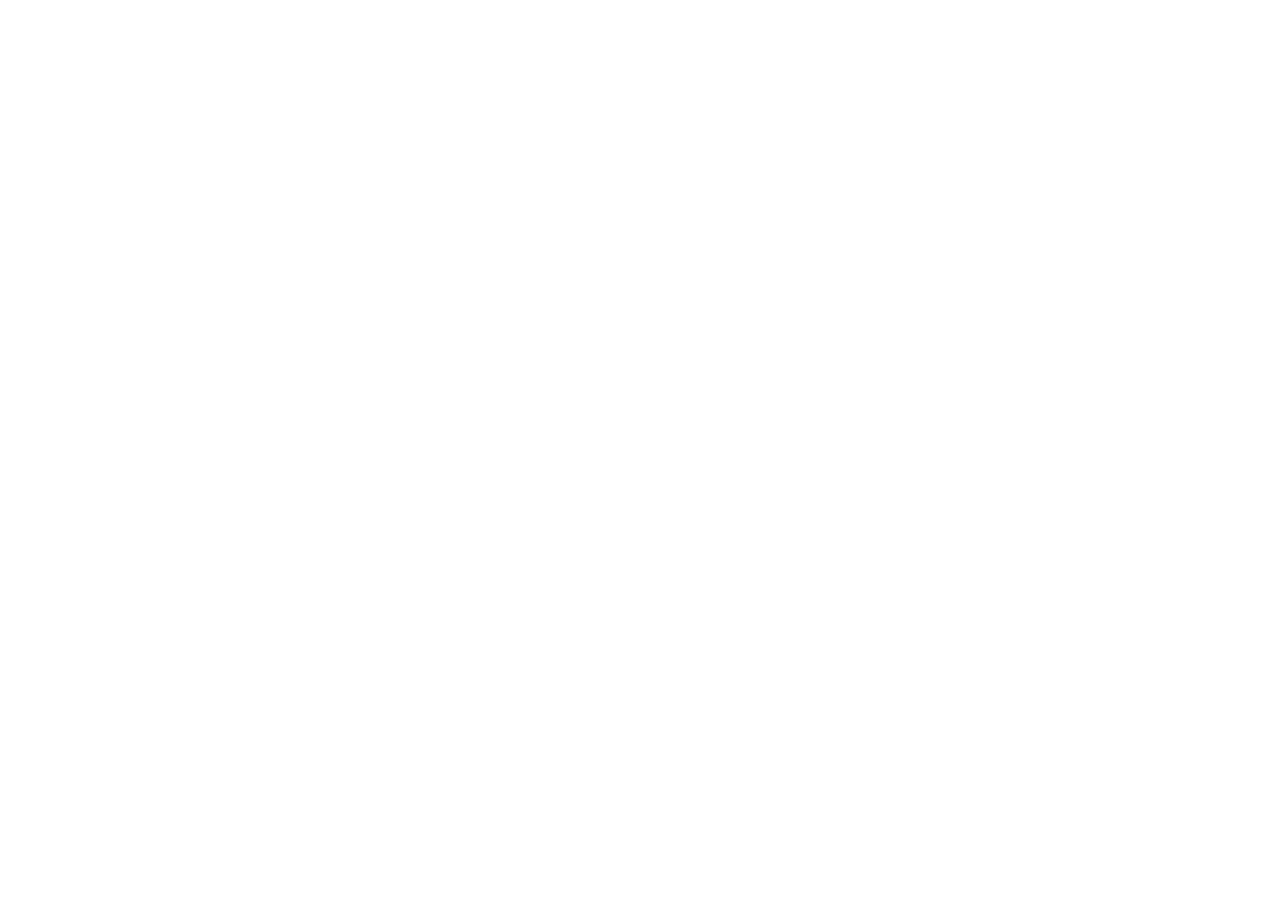
==== kadai02(C)_kuroki/index.html @ 967cb4db "第2回" ====
<!DOCTYPE html>
<html lang="ja">
<head>
    <meta charset="UTF-8">
    <meta name="viewport" content="width=device-width, initial-scale=1.0">
    <title>第2回</title>
</head>
<body>

   <div class="work1-1">
    

   </div>
    
</body>
</html>
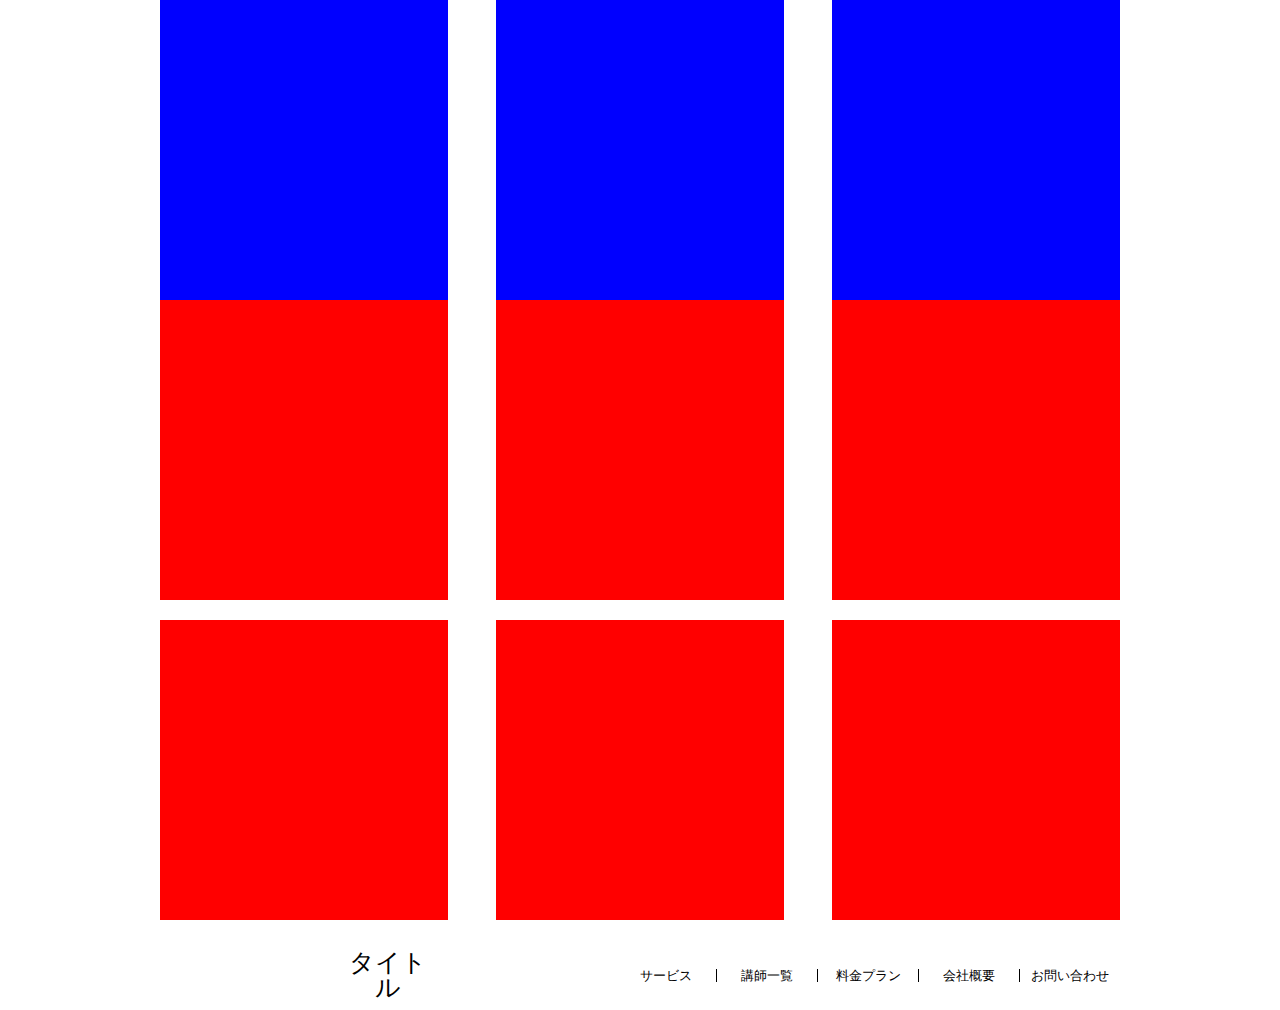
==== commit a7762633: "第2回" ====
--- a/kadai02(C)_kuroki/index.html
+++ b/kadai02(C)_kuroki/index.html
@@ -1,16 +1,38 @@
 <!DOCTYPE html>
 <html lang="ja">
+
 <head>
     <meta charset="UTF-8">
     <meta name="viewport" content="width=device-width, initial-scale=1.0">
     <title>第2回</title>
+    <link rel="stylesheet" href="css/style.css">
 </head>
+
 <body>
 
-   <div class="work1-1">
-    
+    <div class="work1-1">
+        <div></div>
+        <div></div>
+        <div></div>
+    </div>
 
-   </div>
-    
+    <div class="work1-2">
+        <div></div>
+        <div></div>
+        <div></div>
+        <div></div>
+        <div></div>
+        <div></div>
+    </div>
+
+    <ul class="work1-3">
+        <li>タイトル</li>
+        <li>サービス</li>
+        <li>講師一覧</li>
+        <li>料金プラン</li>
+        <li>会社概要</li>
+        <li>お問い合わせ</li>
+    </ul>
 </body>
+
 </html>--- a/kadai02(C)_kuroki/css/style.css
+++ b/kadai02(C)_kuroki/css/style.css
@@ -0,0 +1,114 @@
+@charset "utf-8";
+
+/* cssリセット */
+
+/*利用するタグによってこちらの内容は増やす*/
+
+html,
+body,
+h1,
+h2,
+h3,
+p,
+dl,
+dt,
+dd,
+ul,
+div,
+li {
+  margin: 0;
+  padding: 0;
+  line-height: 1;
+  /*デフォルトの文字色、font-familyを予め当てておく*/
+  color: #000;
+  font-family: "游ゴシック体", YuGothic, "游ゴシック", "Yu Gothic", "メイリオ",
+    "Hiragino Kaku Gothic ProN", "Hiragino Sans", sans-serif;
+}
+
+a {
+  /*下線を消す*/
+  text-decoration: none;
+  /*色を消す*/
+  color: inherit;
+}
+
+ul {
+  /*左の「・」を消す*/
+  list-style: none;
+}
+
+img {
+  max-width: 100%;
+  vertical-align: bottom;
+  border: none;
+}
+
+.work1-1 {
+  display: flex;
+  justify-content: space-between;
+  max-width: 960px;
+  margin: 0 auto;
+}
+.work1-1 div {
+  width: 30%;
+  height: 300px;
+  background: blue;
+}
+
+.work1-2 {
+  display: flex;
+  justify-content: space-between;
+  flex-wrap: wrap;
+  max-width: 960px;
+  margin: 0 auto;
+}
+.work1-2 div {
+  width: 30%;
+  height: 300px;
+  margin-bottom: 20px;
+  background: red;
+}
+
+.work1-3 {
+  display: flex;
+  justify-content: space-around;
+  align-items: center;
+  max-width: 960px;
+  margin: auto;
+}
+
+.work1-3 :first-child {
+  padding: 10px 15px;
+  margin: auto;
+  font-size: 25px;
+  border-right: white;
+}
+.work1-3 li {
+  flex-basis: 100px;
+  text-align: center;
+  font-size: 13px;
+  border-right: 1px solid black;
+}
+.work1-3 :last-child {
+  border-right: white;
+}
+
+@media screen and (max-width: 767px) {
+  .work1-3 {
+    display: block;
+  }
+
+  .work1-3 li {
+    max-width: 100%;
+    margin: 10px;
+    text-align: left;
+    font-size: larger;
+    border-right: initial;
+    border-bottom: 2px solid black;
+    padding: 10px;
+  }
+
+  .work1-3 :first-child {
+    border-bottom: none;
+  }
+}
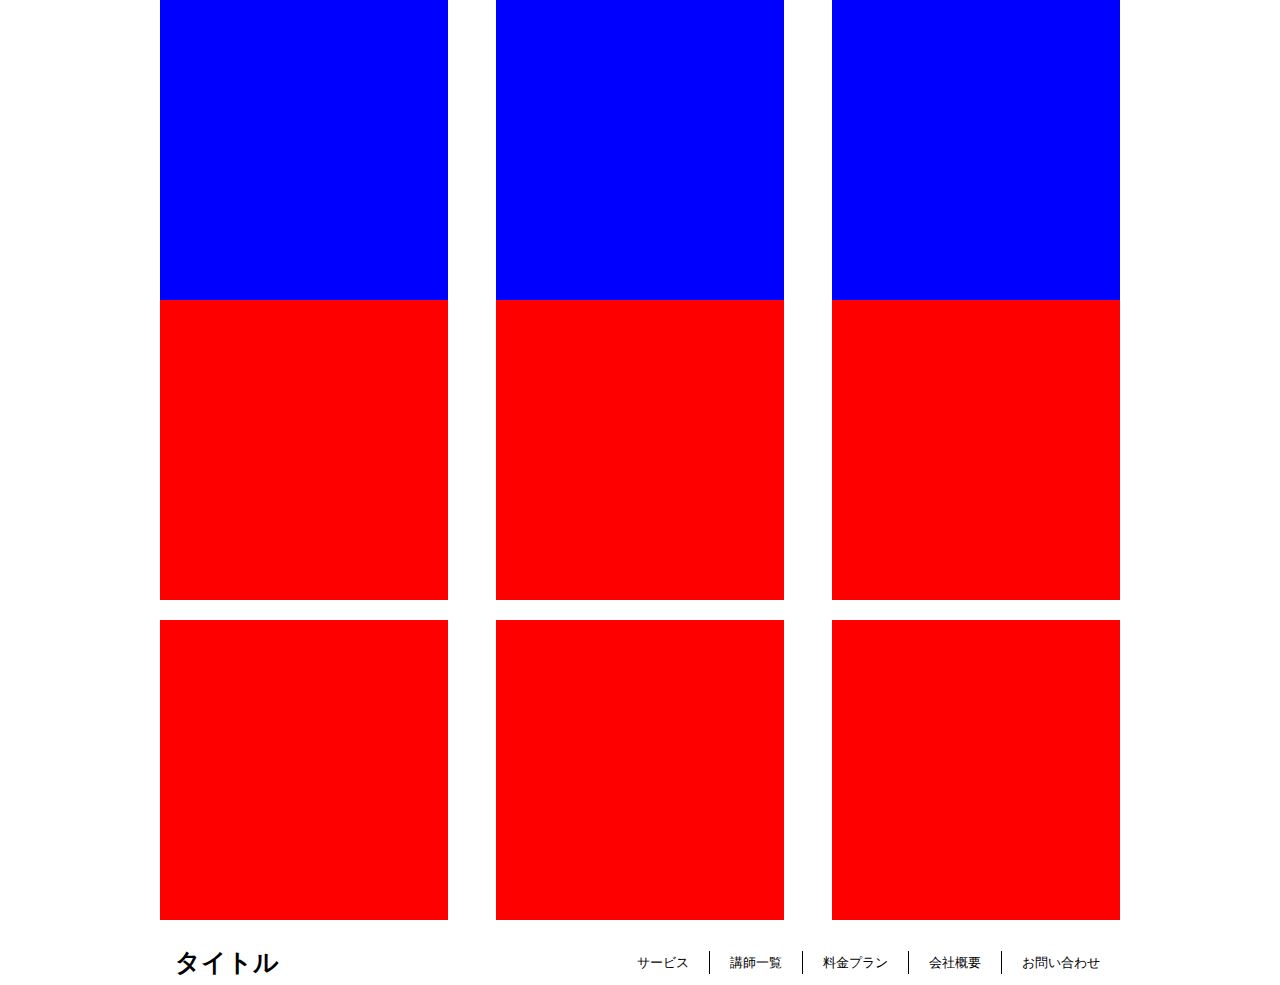
==== commit 6e195b8b: "第2回修正" ====
--- a/kadai02(C)_kuroki/index.html
+++ b/kadai02(C)_kuroki/index.html
@@ -5,6 +5,7 @@
     <meta charset="UTF-8">
     <meta name="viewport" content="width=device-width, initial-scale=1.0">
     <title>第2回</title>
+    <meta name="description" content="第三回課題">
     <link rel="stylesheet" href="css/style.css">
 </head>
 
@@ -25,14 +26,16 @@
         <div></div>
     </div>
 
-    <ul class="work1-3">
-        <li>タイトル</li>
-        <li>サービス</li>
-        <li>講師一覧</li>
-        <li>料金プラン</li>
-        <li>会社概要</li>
-        <li>お問い合わせ</li>
-    </ul>
+    <div class="work1-3">
+        <h1>タイトル</h1>
+        <ul>
+            <li>サービス</li>
+            <li>講師一覧</li>
+            <li>料金プラン</li>
+            <li>会社概要</li>
+            <li>お問い合わせ</li>
+        </ul>
+    </div>
 </body>
 
 </html>--- a/kadai02(C)_kuroki/css/style.css
+++ b/kadai02(C)_kuroki/css/style.css
@@ -71,20 +71,23 @@
 
 .work1-3 {
   display: flex;
-  justify-content: space-around;
+  justify-content: space-between;
   align-items: center;
   max-width: 960px;
   margin: auto;
 }
 
-.work1-3 :first-child {
+.work1-3 h1 {
   padding: 10px 15px;
-  margin: auto;
   font-size: 25px;
   border-right: white;
 }
+
+.work1-3 ul {
+  display: flex;
+}
 .work1-3 li {
-  flex-basis: 100px;
+  padding: 5px 20px;
   text-align: center;
   font-size: 13px;
   border-right: 1px solid black;
@@ -97,7 +100,9 @@
   .work1-3 {
     display: block;
   }
-
+  .work1-3 ul {
+    display: block;
+  }
   .work1-3 li {
     max-width: 100%;
     margin: 10px;
@@ -107,8 +112,4 @@
     border-bottom: 2px solid black;
     padding: 10px;
   }
-
-  .work1-3 :first-child {
-    border-bottom: none;
-  }
 }
